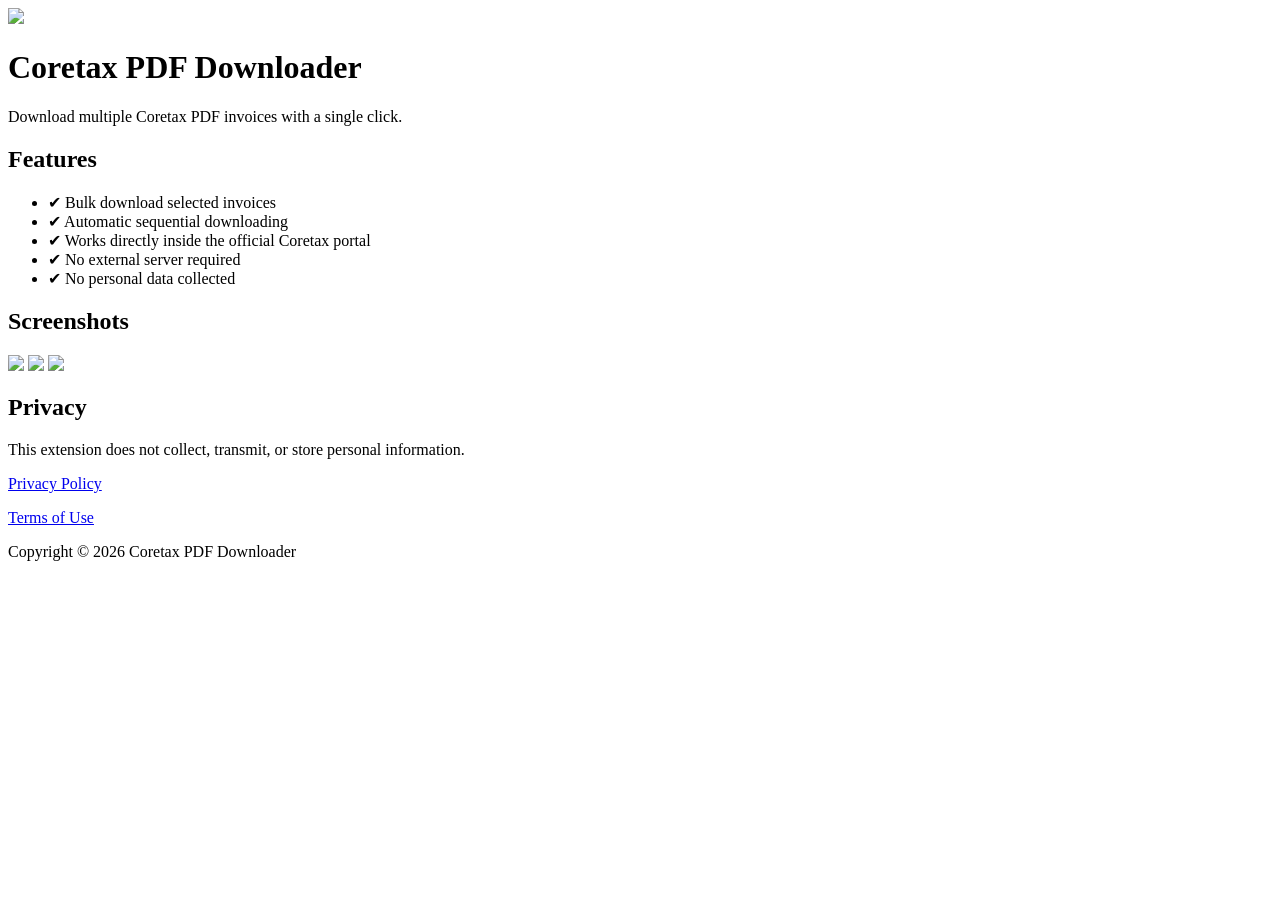
==== index.html @ f5c657b9 "Add files via upload" ====
<!DOCTYPE html>
<html lang="en">
<head>
<meta charset="UTF-8">
<meta name="viewport" content="width=device-width, initial-scale=1">
<title>Coretax PDF Downloader</title>

<link rel="stylesheet" href="css/style.css">
</head>

<body>

<header>

<img src="images/icon128.png" width="90">

<h1>Coretax PDF Downloader</h1>

<p>
Download multiple Coretax PDF invoices with a single click.
</p>

</header>

<section>

<h2>Features</h2>

<ul>

<li>✔ Bulk download selected invoices</li>

<li>✔ Automatic sequential downloading</li>

<li>✔ Works directly inside the official Coretax portal</li>

<li>✔ No external server required</li>

<li>✔ No personal data collected</li>

</ul>

</section>

<section>

<h2>Screenshots</h2>

<img src="images/screenshot1.png" class="shot">

<img src="images/screenshot2.png" class="shot">

<img src="images/screenshot3.png" class="shot">

</section>

<section>

<h2>Privacy</h2>

<p>

This extension does not collect, transmit, or store personal information.

</p>

<p>

<a href="privacy.html">Privacy Policy</a>

</p>

<p>

<a href="terms.html">Terms of Use</a>

</p>

</section>

<footer>

Copyright © 2026 Coretax PDF Downloader

</footer>

</body>
</html>
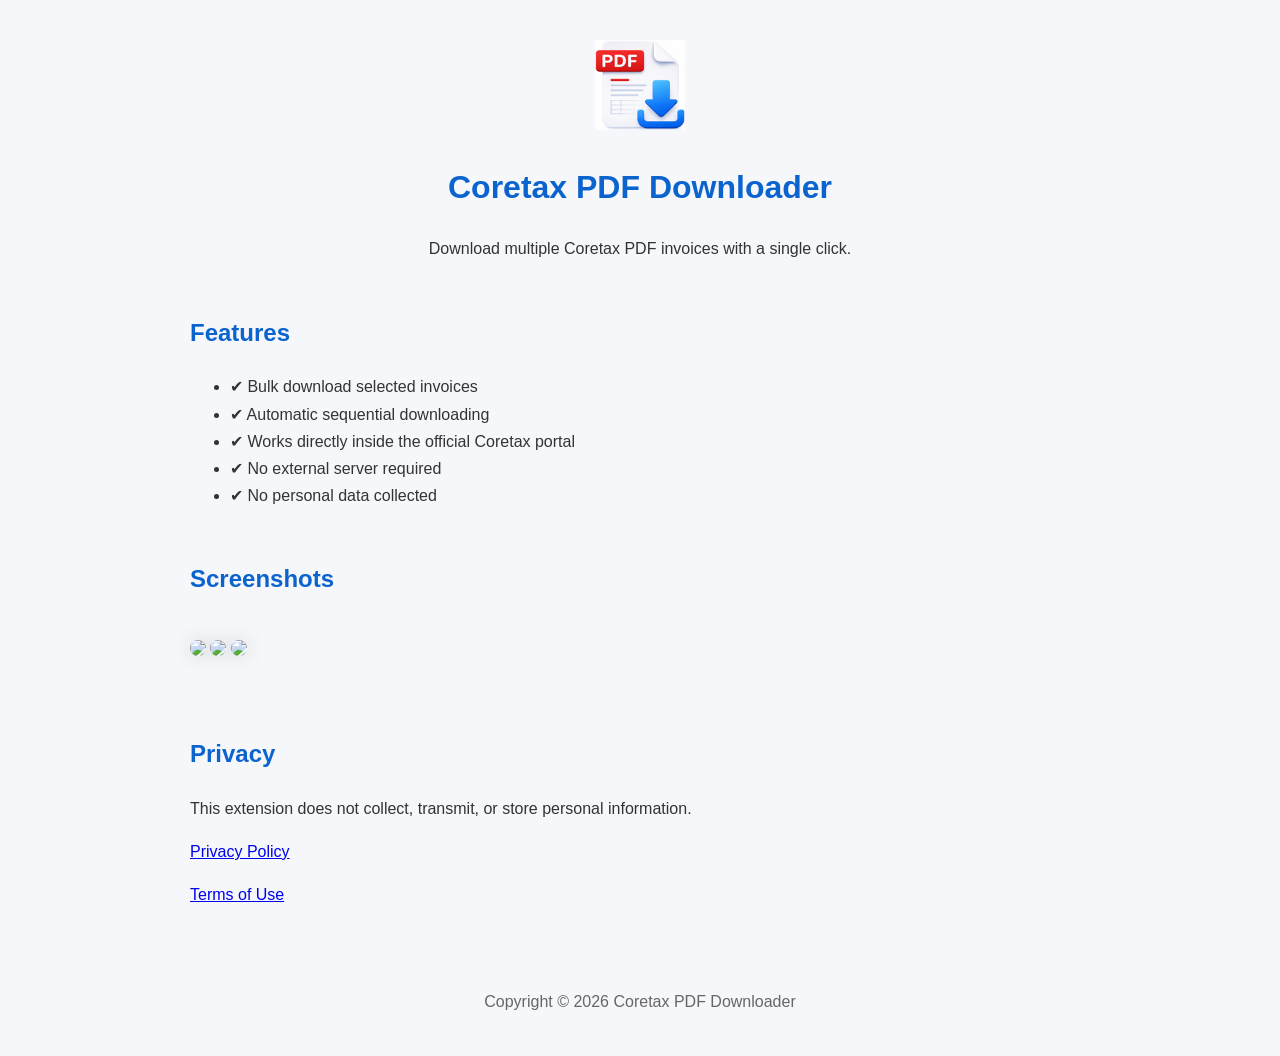
==== commit 8e9e9a80: "Update HTML structure and remove unnecessary paths" ====
--- a/index.html
+++ b/index.html
@@ -5,14 +5,14 @@
 <meta name="viewport" content="width=device-width, initial-scale=1">
 <title>Coretax PDF Downloader</title>
 
-<link rel="stylesheet" href="css/style.css">
+<link rel="stylesheet" href="style.css">
 </head>
 
 <body>
 
 <header>
 
-<img src="images/icon128.png" width="90">
+<img src="icon128.png" width="90">
 
 <h1>Coretax PDF Downloader</h1>
 
@@ -46,11 +46,11 @@
 
 <h2>Screenshots</h2>
 
-<img src="images/screenshot1.png" class="shot">
+<img src="screenshot1.png" class="shot">
 
-<img src="images/screenshot2.png" class="shot">
+<img src="screenshot2.png" class="shot">
 
-<img src="images/screenshot3.png" class="shot">
+<img src="screenshot3.png" class="shot">
 
 </section>
 
@@ -85,4 +85,4 @@
 </footer>
 
 </body>
-</html>+</html>
--- a/style.css
+++ b/style.css
@@ -0,0 +1,63 @@
+body{
+
+max-width:900px;
+
+margin:auto;
+
+padding:40px;
+
+font-family:Segoe UI,Arial,sans-serif;
+
+line-height:1.7;
+
+background:#f5f7fb;
+
+color:#333;
+
+}
+
+header{
+
+text-align:center;
+
+margin-bottom:50px;
+
+}
+
+h1{
+
+color:#0b63ce;
+
+}
+
+h2{
+
+margin-top:50px;
+
+color:#0b63ce;
+
+}
+
+.shot{
+
+width:100%;
+
+max-width:700px;
+
+margin:20px 0;
+
+border-radius:10px;
+
+box-shadow:0 0 20px rgba(0,0,0,.15);
+
+}
+
+footer{
+
+margin-top:80px;
+
+text-align:center;
+
+color:#666;
+
+}
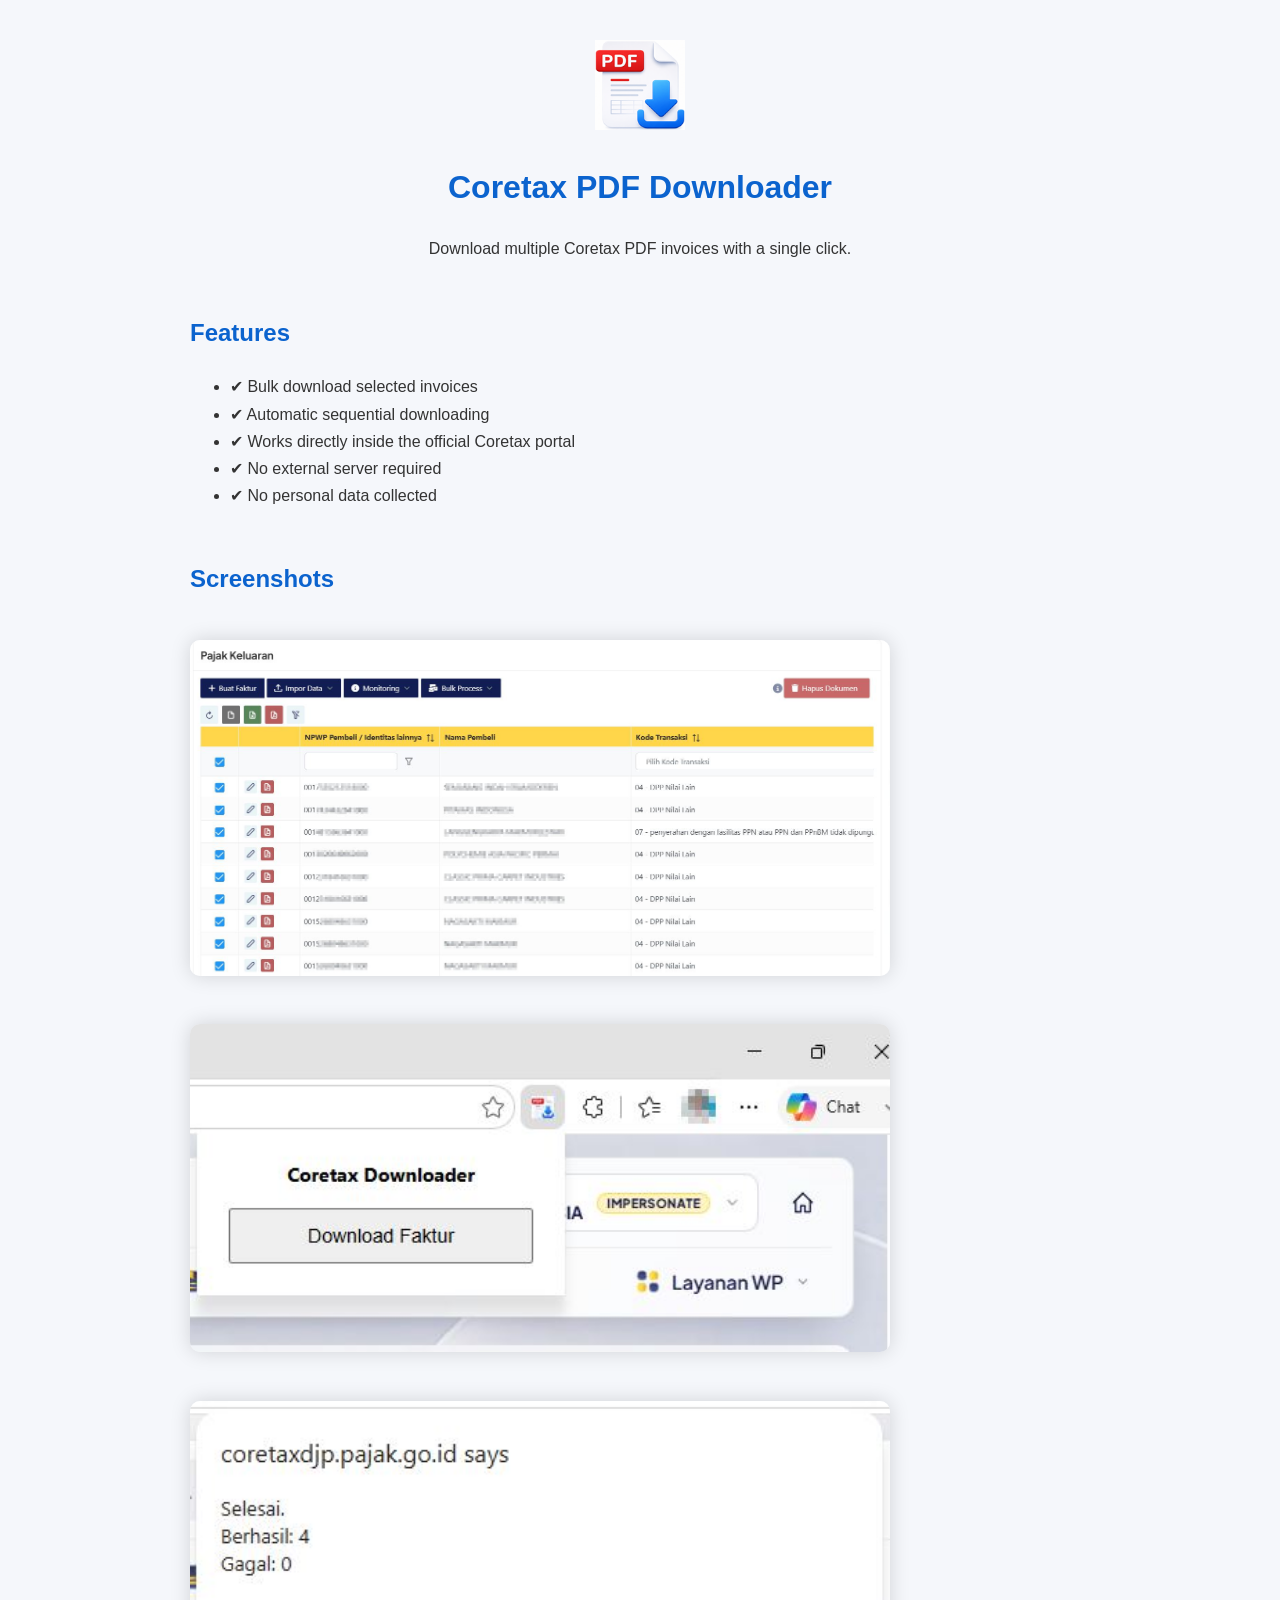
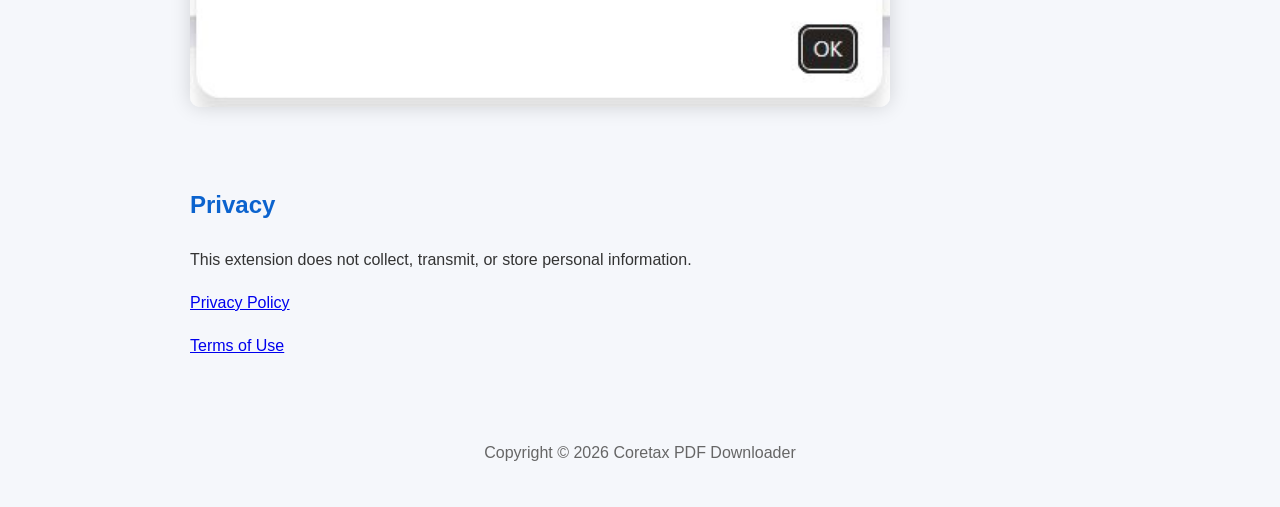
==== commit 78394675: "Update index.html" ====
--- a/index.html
+++ b/index.html
@@ -46,11 +46,11 @@
 
 <h2>Screenshots</h2>
 
-<img src="screenshot1.png" class="shot">
+<img src="screenshot1.jpg" class="shot">
 
-<img src="screenshot2.png" class="shot">
+<img src="screenshot2.jpg" class="shot">
 
-<img src="screenshot3.png" class="shot">
+<img src="screenshot3.jpg" class="shot">
 
 </section>
 
